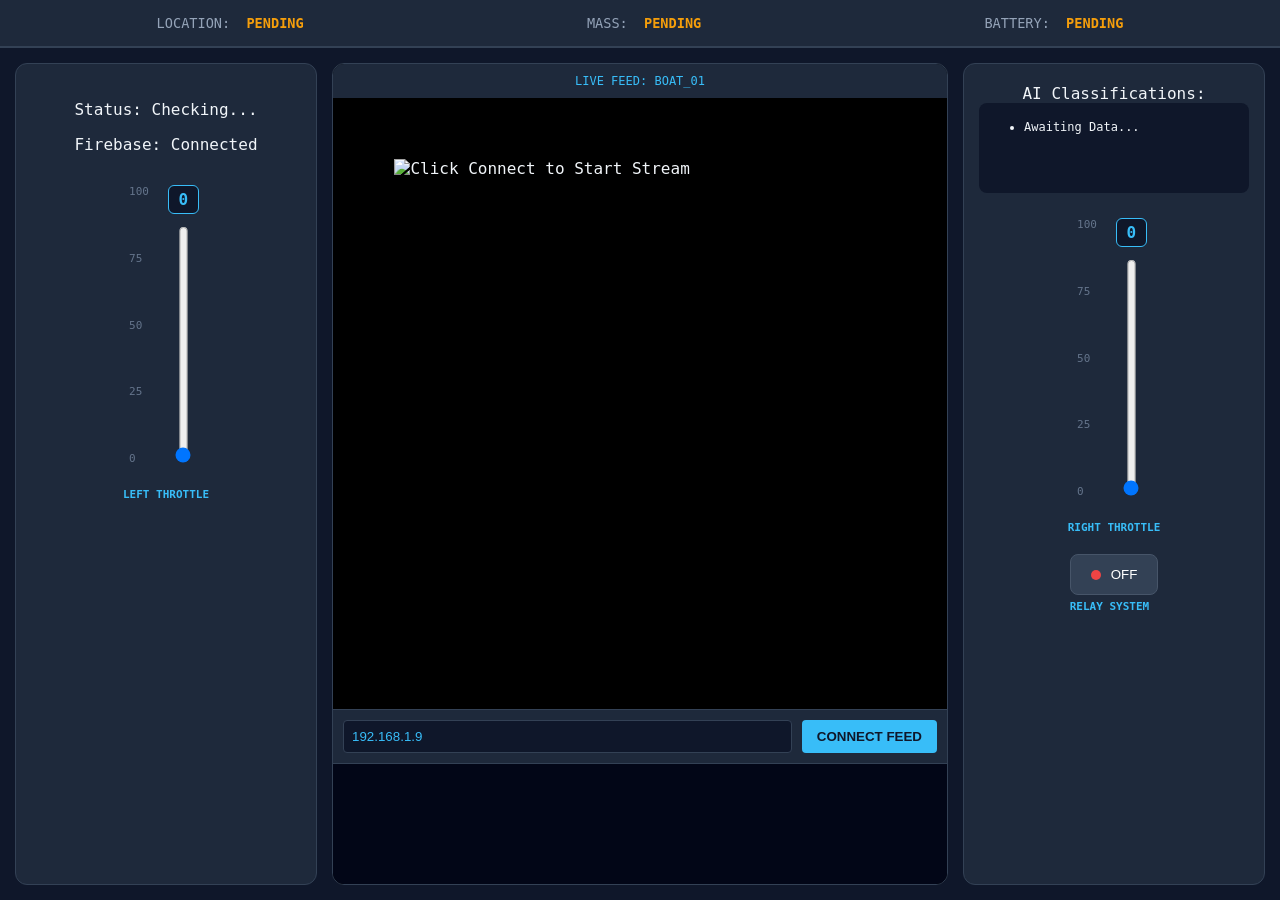
==== index.html @ 4fd49643 "Rename index.HTML to index.html" ====
<!DOCTYPE html>
<html lang="en">
<head>
    <meta charset="UTF-8">
    <meta name="viewport" content="width=device-width, initial-scale=1.0">
    <title>Boat Nile Control Interface</title>
    <link rel="stylesheet" href="style.css">
    <script src="https://www.gstatic.com/firebasejs/9.6.1/firebase-app-compat.js"></script>
    <script src="https://www.gstatic.com/firebasejs/9.6.1/firebase-database-compat.js"></script>
</head>
<body>

    <header class="top-bar">
        <div class="stat-box">LOCATION: <span id="stat-gps">PENDING</span></div>
        <div class="stat-box">MASS: <span id="stat-mass">PENDING</span></div>
        <div class="stat-box">BATTERY: <span id="stat-batt">PENDING</span></div>
    </header>

    <div class="dashboard">
        <div class="control-lane">
            <div class="status-group">
                <p>Status: <span id="conn-status">Checking...</span></p>
                <p>Firebase: <span id="db-status">Connected</span></p>
            </div>
            
            <div class="slider-container">
                <div class="slider-axis">
                    <span>100</span><span>75</span><span>50</span><span>25</span><span>0</span>
                </div>
                <div class="slider-wrapper">
                    <div class="value-bubble" id="bubbleLeft">0</div>
                    <input type="range" min="0" max="100" value="0" class="vertical-slider" id="sliderLeft">
                </div>
            </div>
            <span class="label">LEFT THROTTLE</span>
        </div>

        <div class="camera-container">
            <div class="camera-header">LIVE FEED: BOAT_01</div>
            <div class="feed-view">
                <img src="" alt="Click Connect to Start Stream" id="esp32-feed">
            </div>
            <div class="camera-setup">
                <input type="text" id="camIp" value="192.168.1.9" placeholder="Enter IP">
                <button onclick="connectStream()">CONNECT FEED</button>
            </div>
            <div class="LOG" id="LOG"></div>
        </div>

        <div class="control-lane">
            <div class="class-table-header">AI Classifications:</div>
            <div class="class-table" id="class-scroll">
                <ul id="detection-list"><li>Awaiting Data...</li></ul>
            </div>
            
            <div class="slider-container">
                <div class="slider-axis">
                    <span>100</span><span>75</span><span>50</span><span>25</span><span>0</span>
                </div>
                <div class="slider-wrapper">
                    <div class="value-bubble" id="bubbleRight">0</div>
                    <input type="range" min="0" max="100" value="0" class="vertical-slider" id="sliderRight">
                </div>
            </div>
            <span class="label">RIGHT THROTTLE</span>

            <div class="relay-group">
                <button class="relay-button" id="relayBtn">
                    <div class="indicator"></div>
                    <span id="rel_mode">OFF</span>
                </button>
                <span class="label">RELAY SYSTEM</span>
            </div>
        </div>
    </div>

    <script src="script.js"></script>
</body>
</html>
---- style.css ----
body {
    margin: 0; padding: 0;
    background-color: #0f172a;
    font-family: 'Consolas', monospace;
    color: #f1f5f9;
    height: 100vh;
    display: flex;
    flex-direction: column;
    overflow: hidden;
}

.top-bar {
    display: flex;
    justify-content: space-around;
    background: #1e293b;
    padding: 15px;
    border-bottom: 2px solid #334155;
}

.stat-box { font-size: 0.85rem; color: #94a3b8; }
.stat-box span { color: #f59e0b; font-weight: bold; margin-left: 8px; }

.dashboard { display: flex; flex: 1; padding: 15px; gap: 15px; }

.control-lane {
    width: 260px;
    background: #1e293b;
    border-radius: 12px;
    padding: 20px;
    display: flex;
    flex-direction: column;
    align-items: center;
    border: 1px solid #334155;
}

.slider-container { display: flex; height: 280px; gap: 15px; margin: 15px 0; }
.slider-axis { display: flex; flex-direction: column; justify-content: space-between; font-size: 11px; color: #64748b; }
.slider-wrapper { display: flex; flex-direction: column; align-items: center; }

.value-bubble {
    background: #0f172a;
    border: 1px solid #38bdf8;
    padding: 4px 10px;
    border-radius: 6px;
    margin-bottom: 10px;
    font-weight: bold;
    color: #38bdf8;
}

.vertical-slider {
    -webkit-appearance: slider-vertical;
    width: 35px;
    height: 100%;
    background: #334155;
    border-radius: 20px;
    outline: none;
    cursor: pointer;
}

.camera-container {
    flex: 1;
    background: #000;
    border-radius: 12px;
    display: flex;
    flex-direction: column;
    border: 1px solid #334155;
    overflow: hidden;
}

.camera-header { background: #1e293b; padding: 10px; text-align: center; color: #38bdf8; font-size: 12px; }
.feed-view { flex: 1; display: flex; align-items: center; justify-content: center; }
#esp32-feed { width: 80%; height: 80%; }

.camera-setup { display: flex; padding: 10px; background: #1e293b; gap: 10px; border-top: 1px solid #334155; }
.camera-setup input { flex: 1; background: #0f172a; border: 1px solid #334155; color: #38bdf8; padding: 8px; border-radius: 4px; }
.camera-setup button { background: #38bdf8; color: #0f172a; border: none; padding: 8px 15px; border-radius: 4px; font-weight: bold; cursor: pointer; }

.LOG { height: 100px; background: #020617; padding: 10px; font-size: 11px; color: #10b981; overflow-y: auto; border-top: 1px solid #334155; }

.relay-button {
    margin-top: 20px;
    background: #334155;
    border: 1px solid #475569;
    color: white;
    padding: 12px 20px;
    border-radius: 8px;
    cursor: pointer;
    display: flex;
    align-items: center;
    gap: 10px;
}
.relay-button.active { border-color: #10b981; background: #064e3b; }
.indicator { width: 10px; height: 10px; background: #ef4444; border-radius: 50%; }
.relay-button.active .indicator { background: #10b981; box-shadow: 0 0 8px #10b981; }

.class-table { width: 100%; height: 80px; background: #0f172a; border-radius: 8px; overflow-y: auto; margin-bottom: 10px; font-size: 12px; padding: 5px; }
.label { font-size: 11px; color: #38bdf8; font-weight: bold; margin-top: 8px; text-transform: uppercase; }
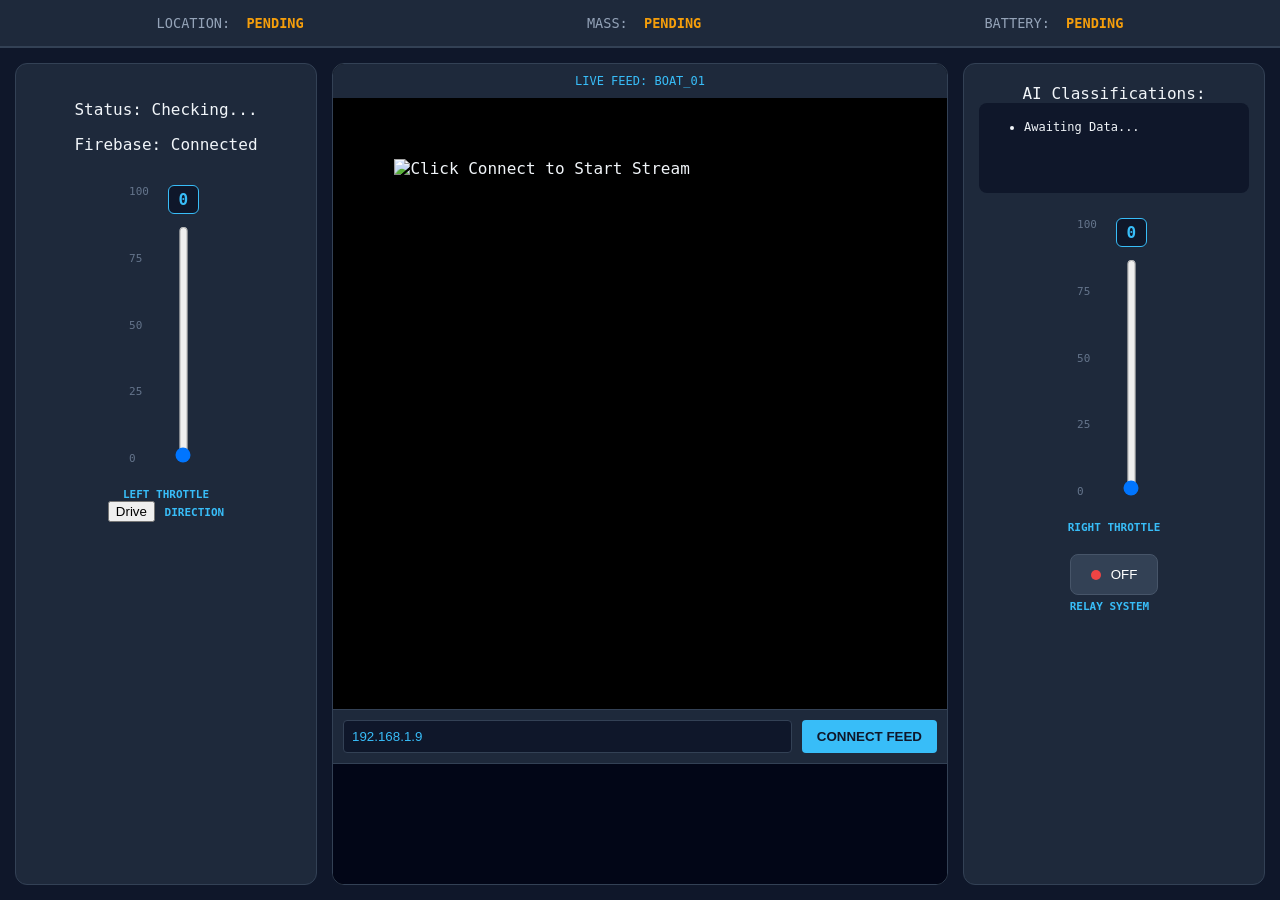
==== commit c0217a00: "Update index.html" ====
--- a/index.html
+++ b/index.html
@@ -33,6 +33,13 @@
                 </div>
             </div>
             <span class="label">LEFT THROTTLE</span>
+            <div class="relv-group">
+                <button class="relv-button" id="revBtn">
+                    <div class="revindicator"></div>
+                    <span id="rev_mode">Drive</span>
+                </button>
+                <span class="label">Direction</span>
+            </div>
         </div>
 
         <div class="camera-container">
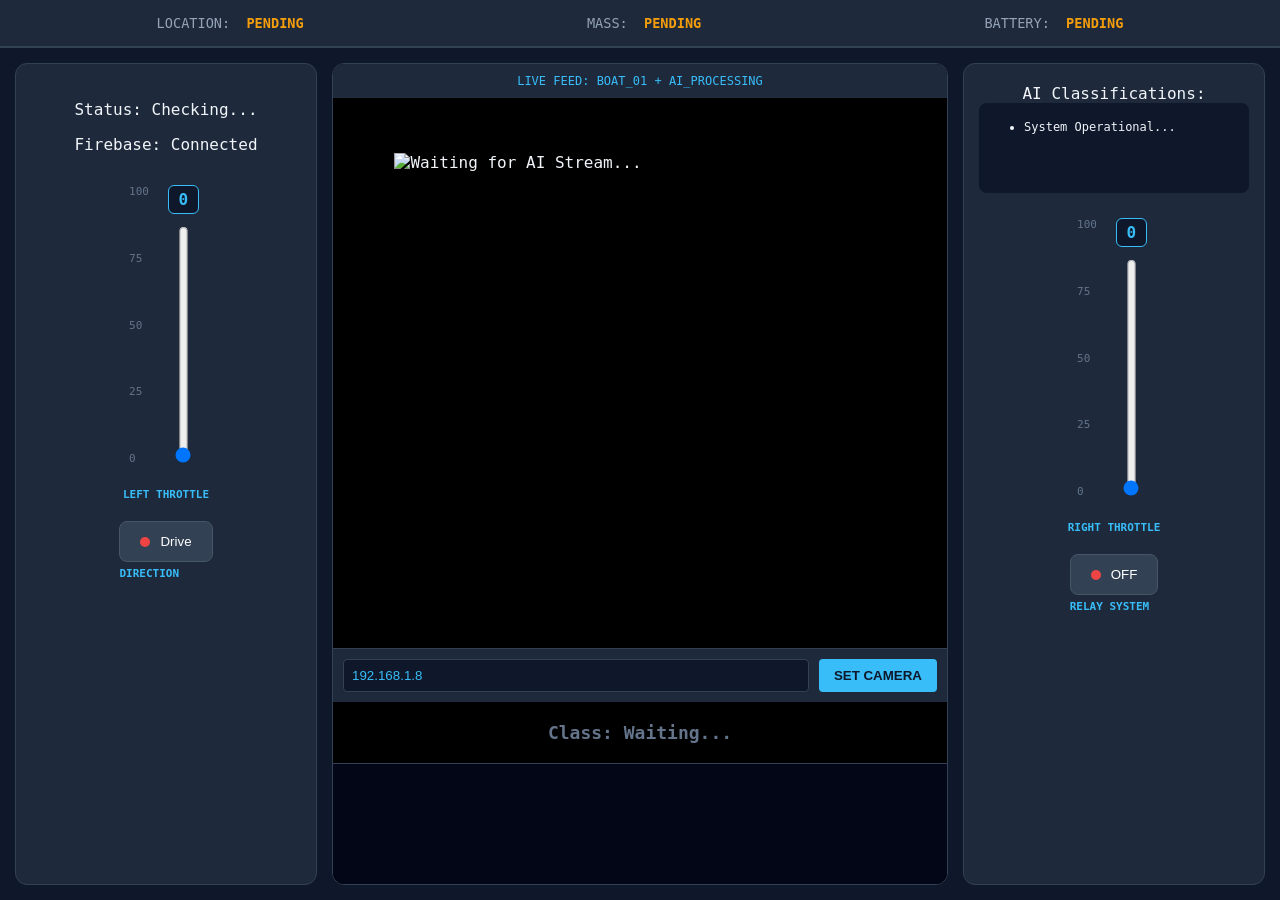
==== commit a059a2bf: "Initial commit with LFS for model weights" ====
--- a/index.html
+++ b/index.html
@@ -43,21 +43,22 @@
         </div>
 
         <div class="camera-container">
-            <div class="camera-header">LIVE FEED: BOAT_01</div>
+            <div class="camera-header">LIVE FEED: BOAT_01 + AI_PROCESSING</div>
             <div class="feed-view">
-                <img src="" alt="Click Connect to Start Stream" id="esp32-feed">
+                <img src="/video_feed" alt="Waiting for AI Stream..." id="esp32-feed" >
             </div>
             <div class="camera-setup">
-                <input type="text" id="camIp" value="192.168.1.9" placeholder="Enter IP">
-                <button onclick="connectStream()">CONNECT FEED</button>
+                <input type="text" id="camIp" value="192.168.1.8" placeholder="ESP32 IP">
+                <button onclick="setCameraIP()">SET CAMERA</button>
             </div>
+            <div id="classification-display" style="text-align: center; padding: 10px; font-size: 18px; font-weight: bold; color: #64748b; margin: 10px 0;">Class: Waiting...</div>
             <div class="LOG" id="LOG"></div>
         </div>
 
         <div class="control-lane">
             <div class="class-table-header">AI Classifications:</div>
             <div class="class-table" id="class-scroll">
-                <ul id="detection-list"><li>Awaiting Data...</li></ul>
+                <ul id="detection-list"><li>System Operational...</li></ul>
             </div>
             
             <div class="slider-container">
@@ -83,4 +84,4 @@
 
     <script src="script.js"></script>
 </body>
-</html>
+</html>
--- a/style.css
+++ b/style.css
@@ -93,5 +93,21 @@
 .indicator { width: 10px; height: 10px; background: #ef4444; border-radius: 50%; }
 .relay-button.active .indicator { background: #10b981; box-shadow: 0 0 8px #10b981; }
 
+.relv-button {
+    margin-top: 20px;
+    background: #334155;
+    border: 1px solid #475569;
+    color: white;
+    padding: 12px 20px;
+    border-radius: 8px;
+    cursor: pointer;
+    display: flex;
+    align-items: center;
+    gap: 10px;
+}
+.relv-button.active { border-color: #10b981; background: #064e3b; }
+.revindicator { width: 10px; height: 10px; background: #ef4444; border-radius: 50%; }
+.relv-button.active .revindicator { background: #10b981; box-shadow: 0 0 8px #10b981; }
+
 .class-table { width: 100%; height: 80px; background: #0f172a; border-radius: 8px; overflow-y: auto; margin-bottom: 10px; font-size: 12px; padding: 5px; }
-.label { font-size: 11px; color: #38bdf8; font-weight: bold; margin-top: 8px; text-transform: uppercase; }+.label { font-size: 11px; color: #38bdf8; font-weight: bold; margin-top: 8px; text-transform: uppercase; }
